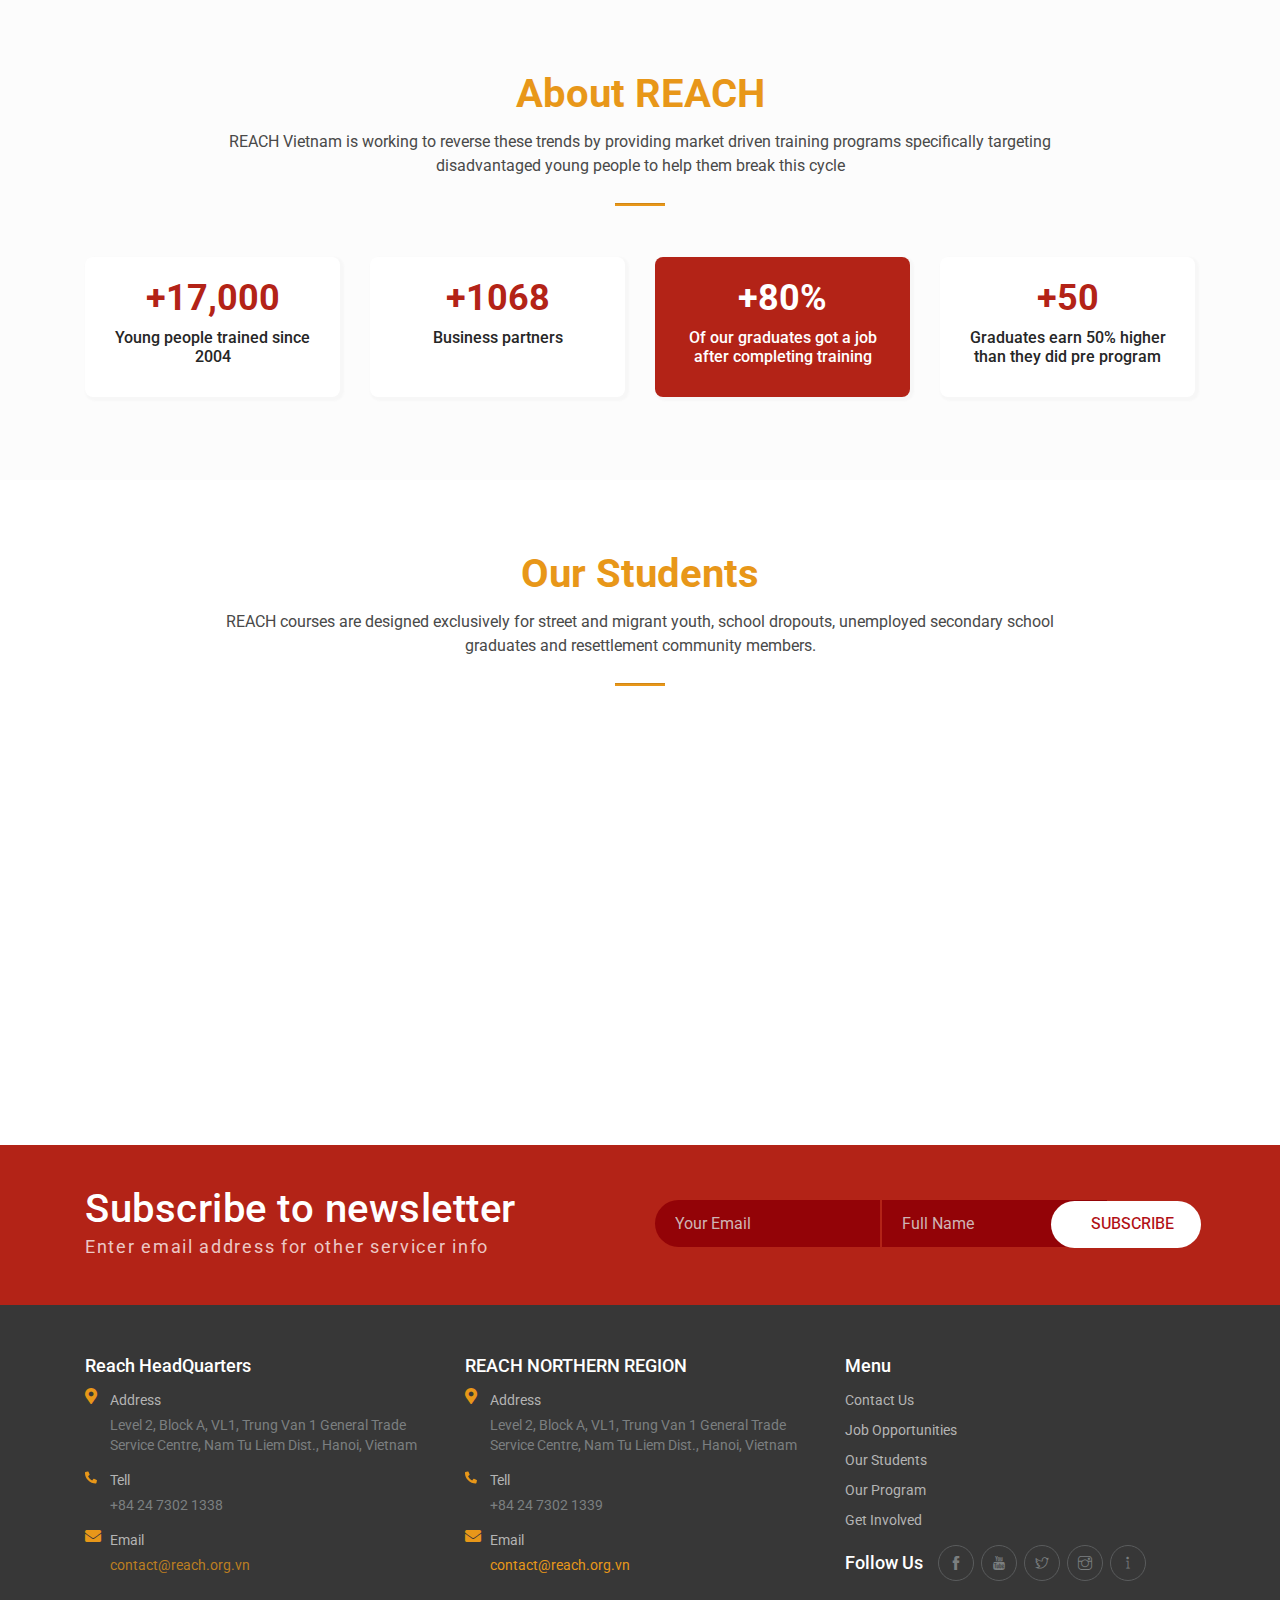
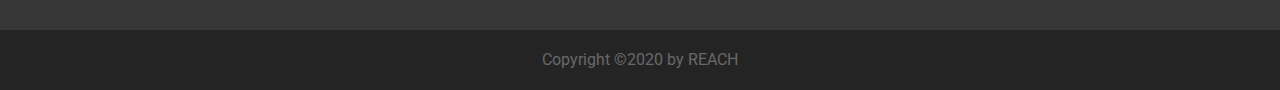
==== index.html @ 95155a03 "m" ====
<!DOCTYPE html>
<html lang="en">
<head>
	<meta charset="UTF-8">
	<link href="themify-icons/themify-icons.css" rel="stylesheet">
	<meta name="viewport" content="width=device-width, initial-scale=1.0">
	<!-- fontawesome icon -->
	<link rel="stylesheet" href="https://cdnjs.cloudflare.com/ajax/libs/font-awesome/5.7.0/css/all.min.css" integrity="" crossorigin="anonymous"/>
	<!-- Latest compiled and minified CSS -->
	<link rel="stylesheet" href="https://maxcdn.bootstrapcdn.com/bootstrap/4.5.2/css/bootstrap.min.css">
	<link rel="stylesheet" type="text/css" href="style.css">
	<title>Document</title>
</head>
<body>


	<!--- Main --->
	<div class="main">
		<div class="main-about">
			<div class="container">
				<div class="about-title">
					<h1>About REACH</h1>
					<div class="row">
						<div class="col-md-1">	</div>
						<div class="col-md-10">
							<p>REACH Vietnam is working to reverse these trends by providing market driven training programs specifically targeting disadvantaged young people to help them break this cycle</p>
						</div>
						<div class="col-md-1">	</div>
					</div>
					<hr>
				</div>
				<div class="row">
					<div class="col-md-3">
						<div class="about-percent">
							<div class="about-number">
								<h2>+17,000</h2>
							</div>
						    <div class="about-text">
						    	<h3>Young people trained 
						    	since 2004</h3>
						    </div>
						</div>
					</div>
					<div class="col-md-3">
						<div class="about-percent">
							<div class="about-number">
								<h2>+1068</h2>
							</div>
						    <div class="about-text">
						    	<h3>Business partners</h3>
						    </div>
						</div>
					</div>
					<div class="col-md-3">
						<div class="about-percent active">
							<div class="about-number">
								<h2>+80%</h2>
							</div>
						    <div class="about-text">
						    	<h3>Of our graduates got a job 
after completing training</h3>
						    </div>
						</div>
					</div>
					<div class="col-md-3">
						<div class="about-percent">
							<div class="about-number">
								<h2>+50</h2>
							</div>
						    <div class="about-text">
						    	<h3>Graduates earn 50% higher 
than they did pre program</h3>
						    </div>
						</div>
					</div>
				</div>
			
		</div>
	</div>
		<div class="main-our">
			<div class="container">	
				<div class="about-title">
					<h1>Our Students</h1>
					<div class="row">
						<div class="col-md-1"></div>
						<div class="col-md-10">
							<p>REACH courses are designed exclusively for street and migrant youth, school dropouts, unemployed secondary school graduates and resettlement community members.</p>
						</div>
						<div class="col-md-1">	</div>
					</div>
					<hr>
				</div>
			</div>
		</div>
		<div class="main-upcoming"></div>
		<div class="main-new"></div>
	</div>
	<!--- footer --->
	<div class="footer">
		<div class="footer-top">
			<div class="container">
				<div class="row">
					<div class="col-md-6">
						<h1>Subscribe to newsletter</h1>
						<p>Enter email address for other servicer info</p>
					</div>
					<div class="col-md-6">
						<form method="post">
						<input type="text" name="" value="Your Email"><input type="text" name="" value="Full Name">

						<input type="submit" value="SUBSCRIBE">
						</form>
					</div>
				</div>
			</div>
		</div>
		<div class="footer-main">
			<div class="container">
				<div class="row">
					<div class="col-md-4">
						<div class="title_footer">
							<h2>Reach HeadQuarters</h2>
						</div>
						<div class="text_footer">
							<div class="left-footer">
								<i class="fas fa-map-marker-alt"></i>	
							</div>
							<div class="right-footer">
								<p class="lable_text_footer">Address</p>
								<p>
									Level 2, Block A, VL1, Trung Van 1 General Trade Service Centre, Nam Tu Liem Dist., Hanoi, Vietnam
								</p>	
							</div>							
						</div>
						<div class="text_footer">
							<div class="left-footer">
								<i class="fas fa-phone"></i>	
							</div>
							<div class="right-footer">
								<p class="lable_text_footer">Tell</p>
								<p>+84 24 7302 1338</p>	
							</div>
						</div>
						<div class="text_footer">
							<div class="left-footer">
							<i class="fas fa-envelope"></i>	
							</div>
							<div class="right-footer">
								<p class="lable_text_footer">Email</p>
								<p style="color: #bc7e21;">contact@reach.org.vn</p>	
							</div>
						</div>
					</div>
					<div class="col-md-4">
						<div class="title_footer">
							<h2>REACH NORTHERN REGION</h2>
						</div>
												<div class="text_footer">
							<div class="left-footer">
								<i class="fas fa-map-marker-alt"></i>	
							</div>
							<div class="right-footer">
								<p class="lable_text_footer">Address</p>
								<p>Level 2, Block A, VL1, Trung Van 1 General Trade Service Centre, Nam Tu Liem Dist., Hanoi, Vietnam
								</p>	
							</div>							
						</div>
						<div class="text_footer">
							<div class="left-footer">
								<i class="fas fa-phone"></i>	
							</div>
							<div class="right-footer">
								<p class="lable_text_footer">Tell</p>
								<p>+84 24 7302 1339</p>	
							</div>
						</div>
						<div class="text_footer">
							<div class="left-footer">
							<i class="fas fa-envelope"></i>	
							</div>
							<div class="right-footer">
								<p class="lable_text_footer">Email</p>
								<p style="color: #e89719;">contact@reach.org.vn</p>	
							</div>
						</div>
					</div>
					<div class="col-md-4">
						<div class="title_footer">
							<h2>Menu</h2>
						</div>
						<div class="text_footer">
							<p class="lable_text_footer">Contact Us</p>
							<p class="lable_text_footer">Job Opportunities</p>
							<p class="lable_text_footer">Our Students</p>
							<p class="lable_text_footer">Our Program</p>
							<p class="lable_text_footer">Get Involved</p> 			
						</div>
						<div class="follow">
							<h2>Follow Us</h2>
							<span class="ti-facebook"></span>
							<span class="ti-youtube"></span>
							<span class="ti-twitter"></span>
							<span class="ti-instagram "></span>
							<span class="ti-info"></span>
						</div>
					</div>
				</div>
			</div>
		</div>
		<div class="footer-down">
			<p>Copyright ©2020 by REACH</p>
		</div>
	</div>
</body>
</html>
---- themify-icons/themify-icons.css ----
@font-face {
	font-family: 'themify';
	src:url('fonts/themify.eot?-fvbane');
	src:url('fonts/themify.eot?#iefix-fvbane') format('embedded-opentype'),
		url('fonts/themify.woff?-fvbane') format('woff'),
		url('fonts/themify.ttf?-fvbane') format('truetype'),
		url('fonts/themify.svg?-fvbane#themify') format('svg');
	font-weight: normal;
	font-style: normal;
}

[class^="ti-"], [class*=" ti-"] {
	font-family: 'themify';
	speak: none;
	font-style: normal;
	font-weight: normal;
	font-variant: normal;
	text-transform: none;
	line-height: 1;

	/* Better Font Rendering =========== */
	-webkit-font-smoothing: antialiased;
	-moz-osx-font-smoothing: grayscale;
}

.ti-wand:before {
	content: "\e600";
}
.ti-volume:before {
	content: "\e601";
}
.ti-user:before {
	content: "\e602";
}
.ti-unlock:before {
	content: "\e603";
}
.ti-unlink:before {
	content: "\e604";
}
.ti-trash:before {
	content: "\e605";
}
.ti-thought:before {
	content: "\e606";
}
.ti-target:before {
	content: "\e607";
}
.ti-tag:before {
	content: "\e608";
}
.ti-tablet:before {
	content: "\e609";
}
.ti-star:before {
	content: "\e60a";
}
.ti-spray:before {
	content: "\e60b";
}
.ti-signal:before {
	content: "\e60c";
}
.ti-shopping-cart:before {
	content: "\e60d";
}
.ti-shopping-cart-full:before {
	content: "\e60e";
}
.ti-settings:before {
	content: "\e60f";
}
.ti-search:before {
	content: "\e610";
}
.ti-zoom-in:before {
	content: "\e611";
}
.ti-zoom-out:before {
	content: "\e612";
}
.ti-cut:before {
	content: "\e613";
}
.ti-ruler:before {
	content: "\e614";
}
.ti-ruler-pencil:before {
	content: "\e615";
}
.ti-ruler-alt:before {
	content: "\e616";
}
.ti-bookmark:before {
	content: "\e617";
}
.ti-bookmark-alt:before {
	content: "\e618";
}
.ti-reload:before {
	content: "\e619";
}
.ti-plus:before {
	content: "\e61a";
}
.ti-pin:before {
	content: "\e61b";
}
.ti-pencil:before {
	content: "\e61c";
}
.ti-pencil-alt:before {
	content: "\e61d";
}
.ti-paint-roller:before {
	content: "\e61e";
}
.ti-paint-bucket:before {
	content: "\e61f";
}
.ti-na:before {
	content: "\e620";
}
.ti-mobile:before {
	content: "\e621";
}
.ti-minus:before {
	content: "\e622";
}
.ti-medall:before {
	content: "\e623";
}
.ti-medall-alt:before {
	content: "\e624";
}
.ti-marker:before {
	content: "\e625";
}
.ti-marker-alt:before {
	content: "\e626";
}
.ti-arrow-up:before {
	content: "\e627";
}
.ti-arrow-right:before {
	content: "\e628";
}
.ti-arrow-left:before {
	content: "\e629";
}
.ti-arrow-down:before {
	content: "\e62a";
}
.ti-lock:before {
	content: "\e62b";
}
.ti-location-arrow:before {
	content: "\e62c";
}
.ti-link:before {
	content: "\e62d";
}
.ti-layout:before {
	content: "\e62e";
}
.ti-layers:before {
	content: "\e62f";
}
.ti-layers-alt:before {
	content: "\e630";
}
.ti-key:before {
	content: "\e631";
}
.ti-import:before {
	content: "\e632";
}
.ti-image:before {
	content: "\e633";
}
.ti-heart:before {
	content: "\e634";
}
.ti-heart-broken:before {
	content: "\e635";
}
.ti-hand-stop:before {
	content: "\e636";
}
.ti-hand-open:before {
	content: "\e637";
}
.ti-hand-drag:before {
	content: "\e638";
}
.ti-folder:before {
	content: "\e639";
}
.ti-flag:before {
	content: "\e63a";
}
.ti-flag-alt:before {
	content: "\e63b";
}
.ti-flag-alt-2:before {
	content: "\e63c";
}
.ti-eye:before {
	content: "\e63d";
}
.ti-export:before {
	content: "\e63e";
}
.ti-exchange-vertical:before {
	content: "\e63f";
}
.ti-desktop:before {
	content: "\e640";
}
.ti-cup:before {
	content: "\e641";
}
.ti-crown:before {
	content: "\e642";
}
.ti-comments:before {
	content: "\e643";
}
.ti-comment:before {
	content: "\e644";
}
.ti-comment-alt:before {
	content: "\e645";
}
.ti-close:before {
	content: "\e646";
}
.ti-clip:before {
	content: "\e647";
}
.ti-angle-up:before {
	content: "\e648";
}
.ti-angle-right:before {
	content: "\e649";
}
.ti-angle-left:before {
	content: "\e64a";
}
.ti-angle-down:before {
	content: "\e64b";
}
.ti-check:before {
	content: "\e64c";
}
.ti-check-box:before {
	content: "\e64d";
}
.ti-camera:before {
	content: "\e64e";
}
.ti-announcement:before {
	content: "\e64f";
}
.ti-brush:before {
	content: "\e650";
}
.ti-briefcase:before {
	content: "\e651";
}
.ti-bolt:before {
	content: "\e652";
}
.ti-bolt-alt:before {
	content: "\e653";
}
.ti-blackboard:before {
	content: "\e654";
}
.ti-bag:before {
	content: "\e655";
}
.ti-move:before {
	content: "\e656";
}
.ti-arrows-vertical:before {
	content: "\e657";
}
.ti-arrows-horizontal:before {
	content: "\e658";
}
.ti-fullscreen:before {
	content: "\e659";
}
.ti-arrow-top-right:before {
	content: "\e65a";
}
.ti-arrow-top-left:before {
	content: "\e65b";
}
.ti-arrow-circle-up:before {
	content: "\e65c";
}
.ti-arrow-circle-right:before {
	content: "\e65d";
}
.ti-arrow-circle-left:before {
	content: "\e65e";
}
.ti-arrow-circle-down:before {
	content: "\e65f";
}
.ti-angle-double-up:before {
	content: "\e660";
}
.ti-angle-double-right:before {
	content: "\e661";
}
.ti-angle-double-left:before {
	content: "\e662";
}
.ti-angle-double-down:before {
	content: "\e663";
}
.ti-zip:before {
	content: "\e664";
}
.ti-world:before {
	content: "\e665";
}
.ti-wheelchair:before {
	content: "\e666";
}
.ti-view-list:before {
	content: "\e667";
}
.ti-view-list-alt:before {
	content: "\e668";
}
.ti-view-grid:before {
	content: "\e669";
}
.ti-uppercase:before {
	content: "\e66a";
}
.ti-upload:before {
	content: "\e66b";
}
.ti-underline:before {
	content: "\e66c";
}
.ti-truck:before {
	content: "\e66d";
}
.ti-timer:before {
	content: "\e66e";
}
.ti-ticket:before {
	content: "\e66f";
}
.ti-thumb-up:before {
	content: "\e670";
}
.ti-thumb-down:before {
	content: "\e671";
}
.ti-text:before {
	content: "\e672";
}
.ti-stats-up:before {
	content: "\e673";
}
.ti-stats-down:before {
	content: "\e674";
}
.ti-split-v:before {
	content: "\e675";
}
.ti-split-h:before {
	content: "\e676";
}
.ti-smallcap:before {
	content: "\e677";
}
.ti-shine:before {
	content: "\e678";
}
.ti-shift-right:before {
	content: "\e679";
}
.ti-shift-left:before {
	content: "\e67a";
}
.ti-shield:before {
	content: "\e67b";
}
.ti-notepad:before {
	content: "\e67c";
}
.ti-server:before {
	content: "\e67d";
}
.ti-quote-right:before {
	content: "\e67e";
}
.ti-quote-left:before {
	content: "\e67f";
}
.ti-pulse:before {
	content: "\e680";
}
.ti-printer:before {
	content: "\e681";
}
.ti-power-off:before {
	content: "\e682";
}
.ti-plug:before {
	content: "\e683";
}
.ti-pie-chart:before {
	content: "\e684";
}
.ti-paragraph:before {
	content: "\e685";
}
.ti-panel:before {
	content: "\e686";
}
.ti-package:before {
	content: "\e687";
}
.ti-music:before {
	content: "\e688";
}
.ti-music-alt:before {
	content: "\e689";
}
.ti-mouse:before {
	content: "\e68a";
}
.ti-mouse-alt:before {
	content: "\e68b";
}
.ti-money:before {
	content: "\e68c";
}
.ti-microphone:before {
	content: "\e68d";
}
.ti-menu:before {
	content: "\e68e";
}
.ti-menu-alt:before {
	content: "\e68f";
}
.ti-map:before {
	content: "\e690";
}
.ti-map-alt:before {
	content: "\e691";
}
.ti-loop:before {
	content: "\e692";
}
.ti-location-pin:before {
	content: "\e693";
}
.ti-list:before {
	content: "\e694";
}
.ti-light-bulb:before {
	content: "\e695";
}
.ti-Italic:before {
	content: "\e696";
}
.ti-info:before {
	content: "\e697";
}
.ti-infinite:before {
	content: "\e698";
}
.ti-id-badge:before {
	content: "\e699";
}
.ti-hummer:before {
	content: "\e69a";
}
.ti-home:before {
	content: "\e69b";
}
.ti-help:before {
	content: "\e69c";
}
.ti-headphone:before {
	content: "\e69d";
}
.ti-harddrives:before {
	content: "\e69e";
}
.ti-harddrive:before {
	content: "\e69f";
}
.ti-gift:before {
	content: "\e6a0";
}
.ti-game:before {
	content: "\e6a1";
}
.ti-filter:before {
	content: "\e6a2";
}
.ti-files:before {
	content: "\e6a3";
}
.ti-file:before {
	content: "\e6a4";
}
.ti-eraser:before {
	content: "\e6a5";
}
.ti-envelope:before {
	content: "\e6a6";
}
.ti-download:before {
	content: "\e6a7";
}
.ti-direction:before {
	content: "\e6a8";
}
.ti-direction-alt:before {
	content: "\e6a9";
}
.ti-dashboard:before {
	content: "\e6aa";
}
.ti-control-stop:before {
	content: "\e6ab";
}
.ti-control-shuffle:before {
	content: "\e6ac";
}
.ti-control-play:before {
	content: "\e6ad";
}
.ti-control-pause:before {
	content: "\e6ae";
}
.ti-control-forward:before {
	content: "\e6af";
}
.ti-control-backward:before {
	content: "\e6b0";
}
.ti-cloud:before {
	content: "\e6b1";
}
.ti-cloud-up:before {
	content: "\e6b2";
}
.ti-cloud-down:before {
	content: "\e6b3";
}
.ti-clipboard:before {
	content: "\e6b4";
}
.ti-car:before {
	content: "\e6b5";
}
.ti-calendar:before {
	content: "\e6b6";
}
.ti-book:before {
	content: "\e6b7";
}
.ti-bell:before {
	content: "\e6b8";
}
.ti-basketball:before {
	content: "\e6b9";
}
.ti-bar-chart:before {
	content: "\e6ba";
}
.ti-bar-chart-alt:before {
	content: "\e6bb";
}
.ti-back-right:before {
	content: "\e6bc";
}
.ti-back-left:before {
	content: "\e6bd";
}
.ti-arrows-corner:before {
	content: "\e6be";
}
.ti-archive:before {
	content: "\e6bf";
}
.ti-anchor:before {
	content: "\e6c0";
}
.ti-align-right:before {
	content: "\e6c1";
}
.ti-align-left:before {
	content: "\e6c2";
}
.ti-align-justify:before {
	content: "\e6c3";
}
.ti-align-center:before {
	content: "\e6c4";
}
.ti-alert:before {
	content: "\e6c5";
}
.ti-alarm-clock:before {
	content: "\e6c6";
}
.ti-agenda:before {
	content: "\e6c7";
}
.ti-write:before {
	content: "\e6c8";
}
.ti-window:before {
	content: "\e6c9";
}
.ti-widgetized:before {
	content: "\e6ca";
}
.ti-widget:before {
	content: "\e6cb";
}
.ti-widget-alt:before {
	content: "\e6cc";
}
.ti-wallet:before {
	content: "\e6cd";
}
.ti-video-clapper:before {
	content: "\e6ce";
}
.ti-video-camera:before {
	content: "\e6cf";
}
.ti-vector:before {
	content: "\e6d0";
}
.ti-themify-logo:before {
	content: "\e6d1";
}
.ti-themify-favicon:before {
	content: "\e6d2";
}
.ti-themify-favicon-alt:before {
	content: "\e6d3";
}
.ti-support:before {
	content: "\e6d4";
}
.ti-stamp:before {
	content: "\e6d5";
}
.ti-split-v-alt:before {
	content: "\e6d6";
}
.ti-slice:before {
	content: "\e6d7";
}
.ti-shortcode:before {
	content: "\e6d8";
}
.ti-shift-right-alt:before {
	content: "\e6d9";
}
.ti-shift-left-alt:before {
	content: "\e6da";
}
.ti-ruler-alt-2:before {
	content: "\e6db";
}
.ti-receipt:before {
	content: "\e6dc";
}
.ti-pin2:before {
	content: "\e6dd";
}
.ti-pin-alt:before {
	content: "\e6de";
}
.ti-pencil-alt2:before {
	content: "\e6df";
}
.ti-palette:before {
	content: "\e6e0";
}
.ti-more:before {
	content: "\e6e1";
}
.ti-more-alt:before {
	content: "\e6e2";
}
.ti-microphone-alt:before {
	content: "\e6e3";
}
.ti-magnet:before {
	content: "\e6e4";
}
.ti-line-double:before {
	content: "\e6e5";
}
.ti-line-dotted:before {
	content: "\e6e6";
}
.ti-line-dashed:before {
	content: "\e6e7";
}
.ti-layout-width-full:before {
	content: "\e6e8";
}
.ti-layout-width-default:before {
	content: "\e6e9";
}
.ti-layout-width-default-alt:before {
	content: "\e6ea";
}
.ti-layout-tab:before {
	content: "\e6eb";
}
.ti-layout-tab-window:before {
	content: "\e6ec";
}
.ti-layout-tab-v:before {
	content: "\e6ed";
}
.ti-layout-tab-min:before {
	content: "\e6ee";
}
.ti-layout-slider:before {
	content: "\e6ef";
}
.ti-layout-slider-alt:before {
	content: "\e6f0";
}
.ti-layout-sidebar-right:before {
	content: "\e6f1";
}
.ti-layout-sidebar-none:before {
	content: "\e6f2";
}
.ti-layout-sidebar-left:before {
	content: "\e6f3";
}
.ti-layout-placeholder:before {
	content: "\e6f4";
}
.ti-layout-menu:before {
	content: "\e6f5";
}
.ti-layout-menu-v:before {
	content: "\e6f6";
}
.ti-layout-menu-separated:before {
	content: "\e6f7";
}
.ti-layout-menu-full:before {
	content: "\e6f8";
}
.ti-layout-media-right-alt:before {
	content: "\e6f9";
}
.ti-layout-media-right:before {
	content: "\e6fa";
}
.ti-layout-media-overlay:before {
	content: "\e6fb";
}
.ti-layout-media-overlay-alt:before {
	content: "\e6fc";
}
.ti-layout-media-overlay-alt-2:before {
	content: "\e6fd";
}
.ti-layout-media-left-alt:before {
	content: "\e6fe";
}
.ti-layout-media-left:before {
	content: "\e6ff";
}
.ti-layout-media-center-alt:before {
	content: "\e700";
}
.ti-layout-media-center:before {
	content: "\e701";
}
.ti-layout-list-thumb:before {
	content: "\e702";
}
.ti-layout-list-thumb-alt:before {
	content: "\e703";
}
.ti-layout-list-post:before {
	content: "\e704";
}
.ti-layout-list-large-image:before {
	content: "\e705";
}
.ti-layout-line-solid:before {
	content: "\e706";
}
.ti-layout-grid4:before {
	content: "\e707";
}
.ti-layout-grid3:before {
	content: "\e708";
}
.ti-layout-grid2:before {
	content: "\e709";
}
.ti-layout-grid2-thumb:before {
	content: "\e70a";
}
.ti-layout-cta-right:before {
	content: "\e70b";
}
.ti-layout-cta-left:before {
	content: "\e70c";
}
.ti-layout-cta-center:before {
	content: "\e70d";
}
.ti-layout-cta-btn-right:before {
	content: "\e70e";
}
.ti-layout-cta-btn-left:before {
	content: "\e70f";
}
.ti-layout-column4:before {
	content: "\e710";
}
.ti-layout-column3:before {
	content: "\e711";
}
.ti-layout-column2:before {
	content: "\e712";
}
.ti-layout-accordion-separated:before {
	content: "\e713";
}
.ti-layout-accordion-merged:before {
	content: "\e714";
}
.ti-layout-accordion-list:before {
	content: "\e715";
}
.ti-ink-pen:before {
	content: "\e716";
}
.ti-info-alt:before {
	content: "\e717";
}
.ti-help-alt:before {
	content: "\e718";
}
.ti-headphone-alt:before {
	content: "\e719";
}
.ti-hand-point-up:before {
	content: "\e71a";
}
.ti-hand-point-right:before {
	content: "\e71b";
}
.ti-hand-point-left:before {
	content: "\e71c";
}
.ti-hand-point-down:before {
	content: "\e71d";
}
.ti-gallery:before {
	content: "\e71e";
}
.ti-face-smile:before {
	content: "\e71f";
}
.ti-face-sad:before {
	content: "\e720";
}
.ti-credit-card:before {
	content: "\e721";
}
.ti-control-skip-forward:before {
	content: "\e722";
}
.ti-control-skip-backward:before {
	content: "\e723";
}
.ti-control-record:before {
	content: "\e724";
}
.ti-control-eject:before {
	content: "\e725";
}
.ti-comments-smiley:before {
	content: "\e726";
}
.ti-brush-alt:before {
	content: "\e727";
}
.ti-youtube:before {
	content: "\e728";
}
.ti-vimeo:before {
	content: "\e729";
}
.ti-twitter:before {
	content: "\e72a";
}
.ti-time:before {
	content: "\e72b";
}
.ti-tumblr:before {
	content: "\e72c";
}
.ti-skype:before {
	content: "\e72d";
}
.ti-share:before {
	content: "\e72e";
}
.ti-share-alt:before {
	content: "\e72f";
}
.ti-rocket:before {
	content: "\e730";
}
.ti-pinterest:before {
	content: "\e731";
}
.ti-new-window:before {
	content: "\e732";
}
.ti-microsoft:before {
	content: "\e733";
}
.ti-list-ol:before {
	content: "\e734";
}
.ti-linkedin:before {
	content: "\e735";
}
.ti-layout-sidebar-2:before {
	content: "\e736";
}
.ti-layout-grid4-alt:before {
	content: "\e737";
}
.ti-layout-grid3-alt:before {
	content: "\e738";
}
.ti-layout-grid2-alt:before {
	content: "\e739";
}
.ti-layout-column4-alt:before {
	content: "\e73a";
}
.ti-layout-column3-alt:before {
	content: "\e73b";
}
.ti-layout-column2-alt:before {
	content: "\e73c";
}
.ti-instagram:before {
	content: "\e73d";
}
.ti-google:before {
	content: "\e73e";
}
.ti-github:before {
	content: "\e73f";
}
.ti-flickr:before {
	content: "\e740";
}
.ti-facebook:before {
	content: "\e741";
}
.ti-dropbox:before {
	content: "\e742";
}
.ti-dribbble:before {
	content: "\e743";
}
.ti-apple:before {
	content: "\e744";
}
.ti-android:before {
	content: "\e745";
}
.ti-save:before {
	content: "\e746";
}
.ti-save-alt:before {
	content: "\e747";
}
.ti-yahoo:before {
	content: "\e748";
}
.ti-wordpress:before {
	content: "\e749";
}
.ti-vimeo-alt:before {
	content: "\e74a";
}
.ti-twitter-alt:before {
	content: "\e74b";
}
.ti-tumblr-alt:before {
	content: "\e74c";
}
.ti-trello:before {
	content: "\e74d";
}
.ti-stack-overflow:before {
	content: "\e74e";
}
.ti-soundcloud:before {
	content: "\e74f";
}
.ti-sharethis:before {
	content: "\e750";
}
.ti-sharethis-alt:before {
	content: "\e751";
}
.ti-reddit:before {
	content: "\e752";
}
.ti-pinterest-alt:before {
	content: "\e753";
}
.ti-microsoft-alt:before {
	content: "\e754";
}
.ti-linux:before {
	content: "\e755";
}
.ti-jsfiddle:before {
	content: "\e756";
}
.ti-joomla:before {
	content: "\e757";
}
.ti-html5:before {
	content: "\e758";
}
.ti-flickr-alt:before {
	content: "\e759";
}
.ti-email:before {
	content: "\e75a";
}
.ti-drupal:before {
	content: "\e75b";
}
.ti-dropbox-alt:before {
	content: "\e75c";
}
.ti-css3:before {
	content: "\e75d";
}
.ti-rss:before {
	content: "\e75e";
}
.ti-rss-alt:before {
	content: "\e75f";
}
---- style.css ----
@import url('https://fonts.googleapis.com/css2?family=Roboto:ital,wght@0,300;0,400;0,500;0,900;1,300;1,400;1,500;1,700;1,900&display=swap');
*{
  
  outline: 0 !important;
}
p,h1{
  margin: 0;
  padding: 0;
}
p{
  font-size: 16px;
}
body{
      font-family: 'Roboto', sans-serif;
}
/* Main */
.main-about{
  background: #fcfcfc;
  padding-top: 70px;
  height: 480px;
}
.about-title{
  text-align: center;
}
.about-title hr{
  width: 50px;
  margin-top: 25px;
  height: 2px;
  background: #e89719; 
}
.main-our h1,.main-about h1{
  font-size: 40px;
  font-weight: bold;
  color: #e89719;
  padding-bottom: 12px;
}
.about-title p{
  color: #494949;
}
.about-percent{
  box-shadow: 2px 2px 2px 2px #f7f7f7;
  margin-top: 35px;
  text-align: center;
  padding: 20px 20px;
  border-radius: 0.5rem;
  height: 140px;
  background: #ffffff;
}
.about-percent h2{
  text-align: center;
  font-size: 36px;
  font-weight: bold;
  color: #b32317;
}
.about-percent h3{
  font-size: 16px;
  color: #262626;
}
.active{
  background: #b32317;
}
.active h2,.active h3{
  color: #ffffff;
}

.main-our {
  height: 665px;
  background: #ffffff;
  padding-top: 70px;
}
.main-our .col-md-10{
  padding: 0 60px;
}
/* footer */

.footer-top{
  padding-top: 40px;
  height: 160px;
  background: #b32317;
}
.footer-top h1{
  color: #ffffff;
  font-size: 40px;
  letter-spacing: 0.5px;
}
.footer-top p{
  color: #ecc8c5;
 font-size: 18px;
  letter-spacing: 1.7px;
}
.footer-top input
{
  padding-left: 20px;
  width: 225px;
  border: #930307;
  background: #930307;
  height: 47px;
  color: #cfb4b5;
  font-size: 16px;
}
.footer-top form{
  margin-top: 15px;
}
.footer-top input:first-child{
  border-radius: 47px  0 0 47px;
  margin-right: 1.5px;
}
.footer-top .col-md-6:last-child{
  padding-right: 0;
}
.footer-top form input[type="submit"]
{
  font-weight: 450;
  font-size: 16px;
  margin-left: -60px;
  background: #ffffff;
  width: 150px;
  color: #b11015;
  border-radius: 47px;
}
.footer-main{
  height: 325px;
  padding-top: 50px;
  background: #373737;
}
.footer-main .title_footer h2,.follow h2{
    color: #ffffff;
    font-size: 18px;
}
.text_footer{
  padding-bottom: 10px;
  width: 100%;
  float: left;
}
.left-footer{
  width: 7%;
  display: block;
  float: left;
}
.right-footer{
  float: right;
  width: 93%;
}
.text_footer i{
  color: #e89719;
}
.right-footer p{
  font-size: 14px;
  color: #7b7f80;
  line-height: 20px;
}
.right-footer .lable_text_footer,.lable_text_footer{
  color: #b4b4b4;
  font-size: 14px;
  line-height: 30px;
   
}
.follow{
  clear: both;
}
.follow h2{
  margin-right: 15px;
}
.follow h2,.follow span{
  float: left;
  padding-top: 7px;
}
.follow span{
  color: #7b7f80;
  padding: 10px;
  border: 1px solid #5a5c5d;
  border-radius: 50%;
  text-align: center;
  font-size: 14px;
  margin-right: 7px;
}

.footer-down{
  line-height: 60px;
  background: #242424;
  color : #696969;
  text-align: center;
  font-size: 14px;
}
.fa-phone {
  font-size: 12px;  
  -webkit-transform: rotateY(180deg);
    -moz-transform: rotateY(180deg);
    -o-transform: rotateY(180deg);
    -ms-transform: rotateY(180deg);
    transform: rotateY(180deg);
}
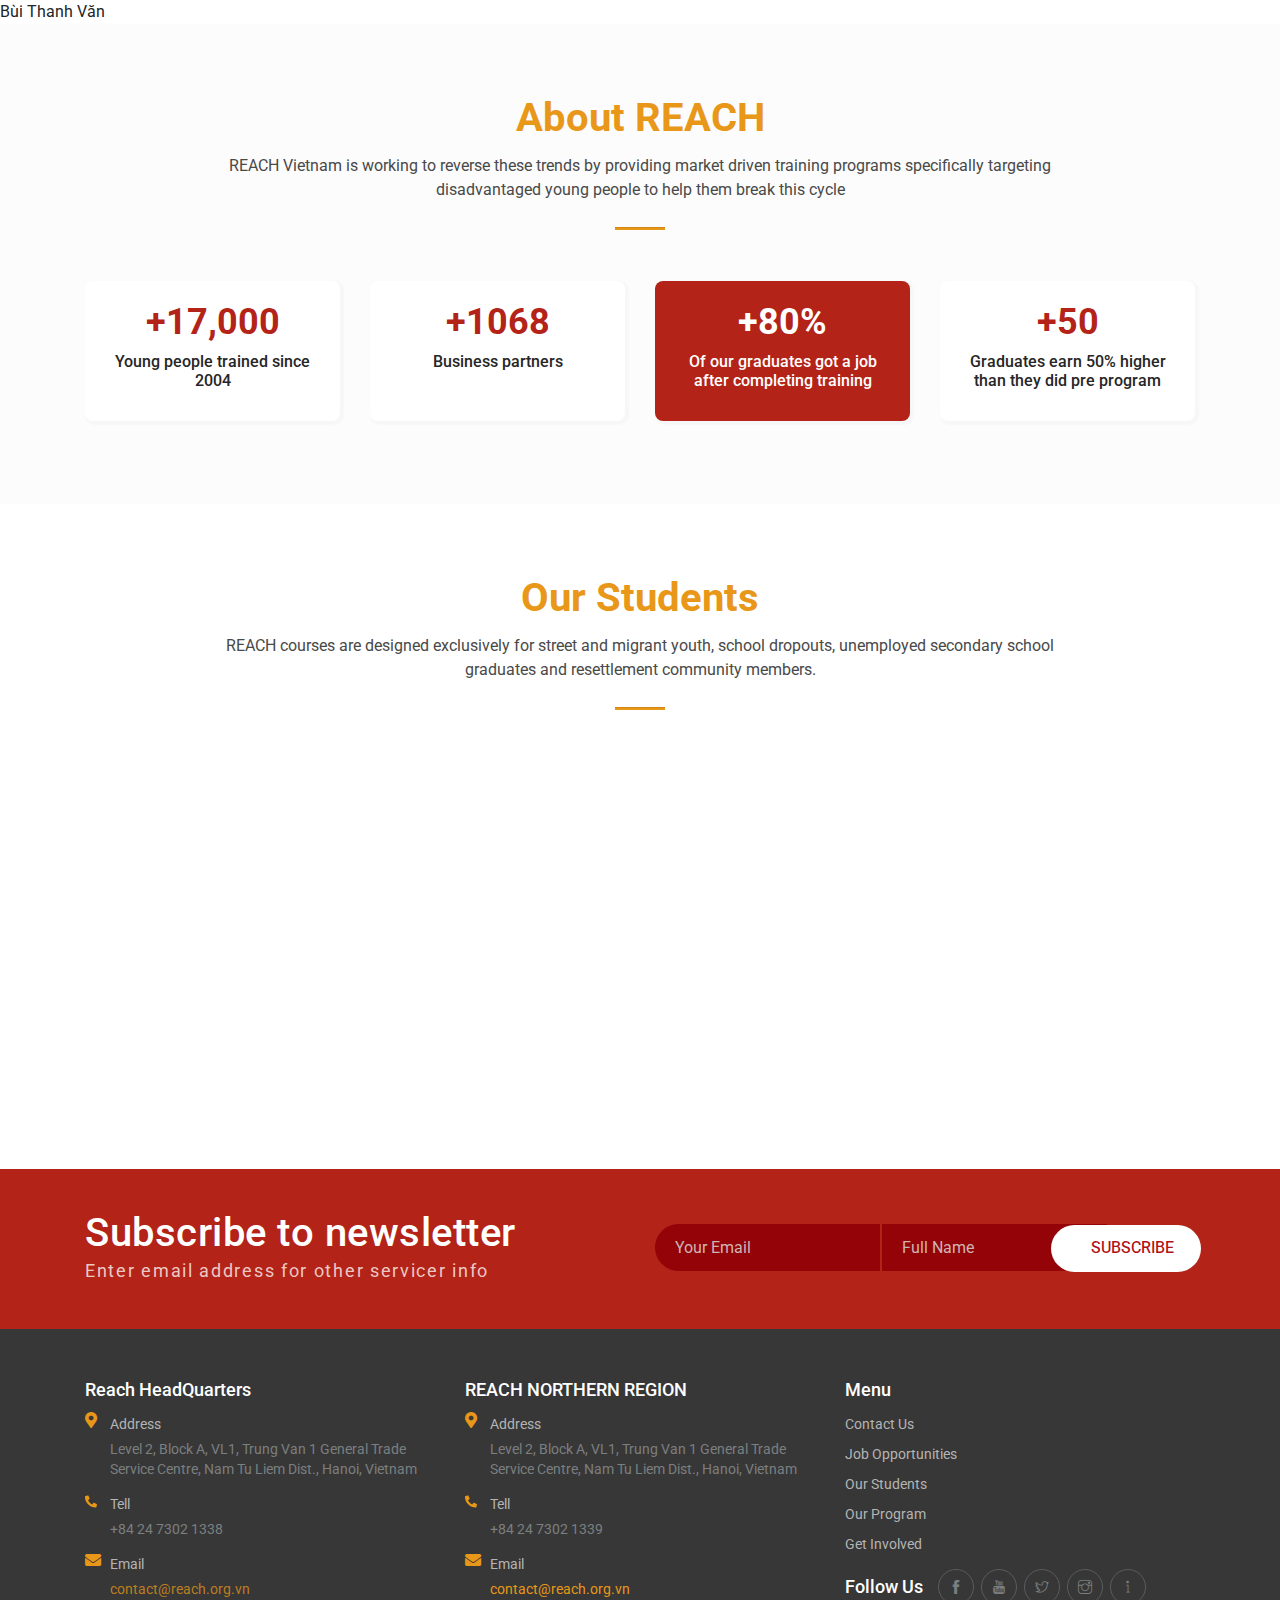
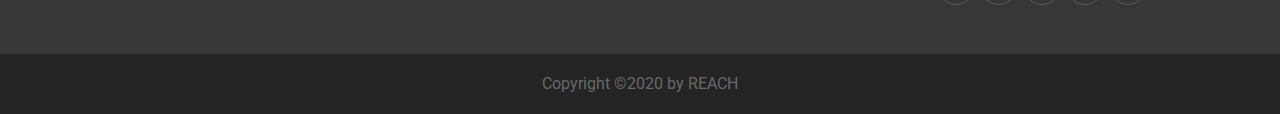
==== commit a69e7241: "Update index.html" ====
--- a/index.html
+++ b/index.html
@@ -13,7 +13,7 @@
 </head>
 <body>
 
-
+	<p>Bùi Thanh Văn</p>
 	<!--- Main --->
 	<div class="main">
 		<div class="main-about">
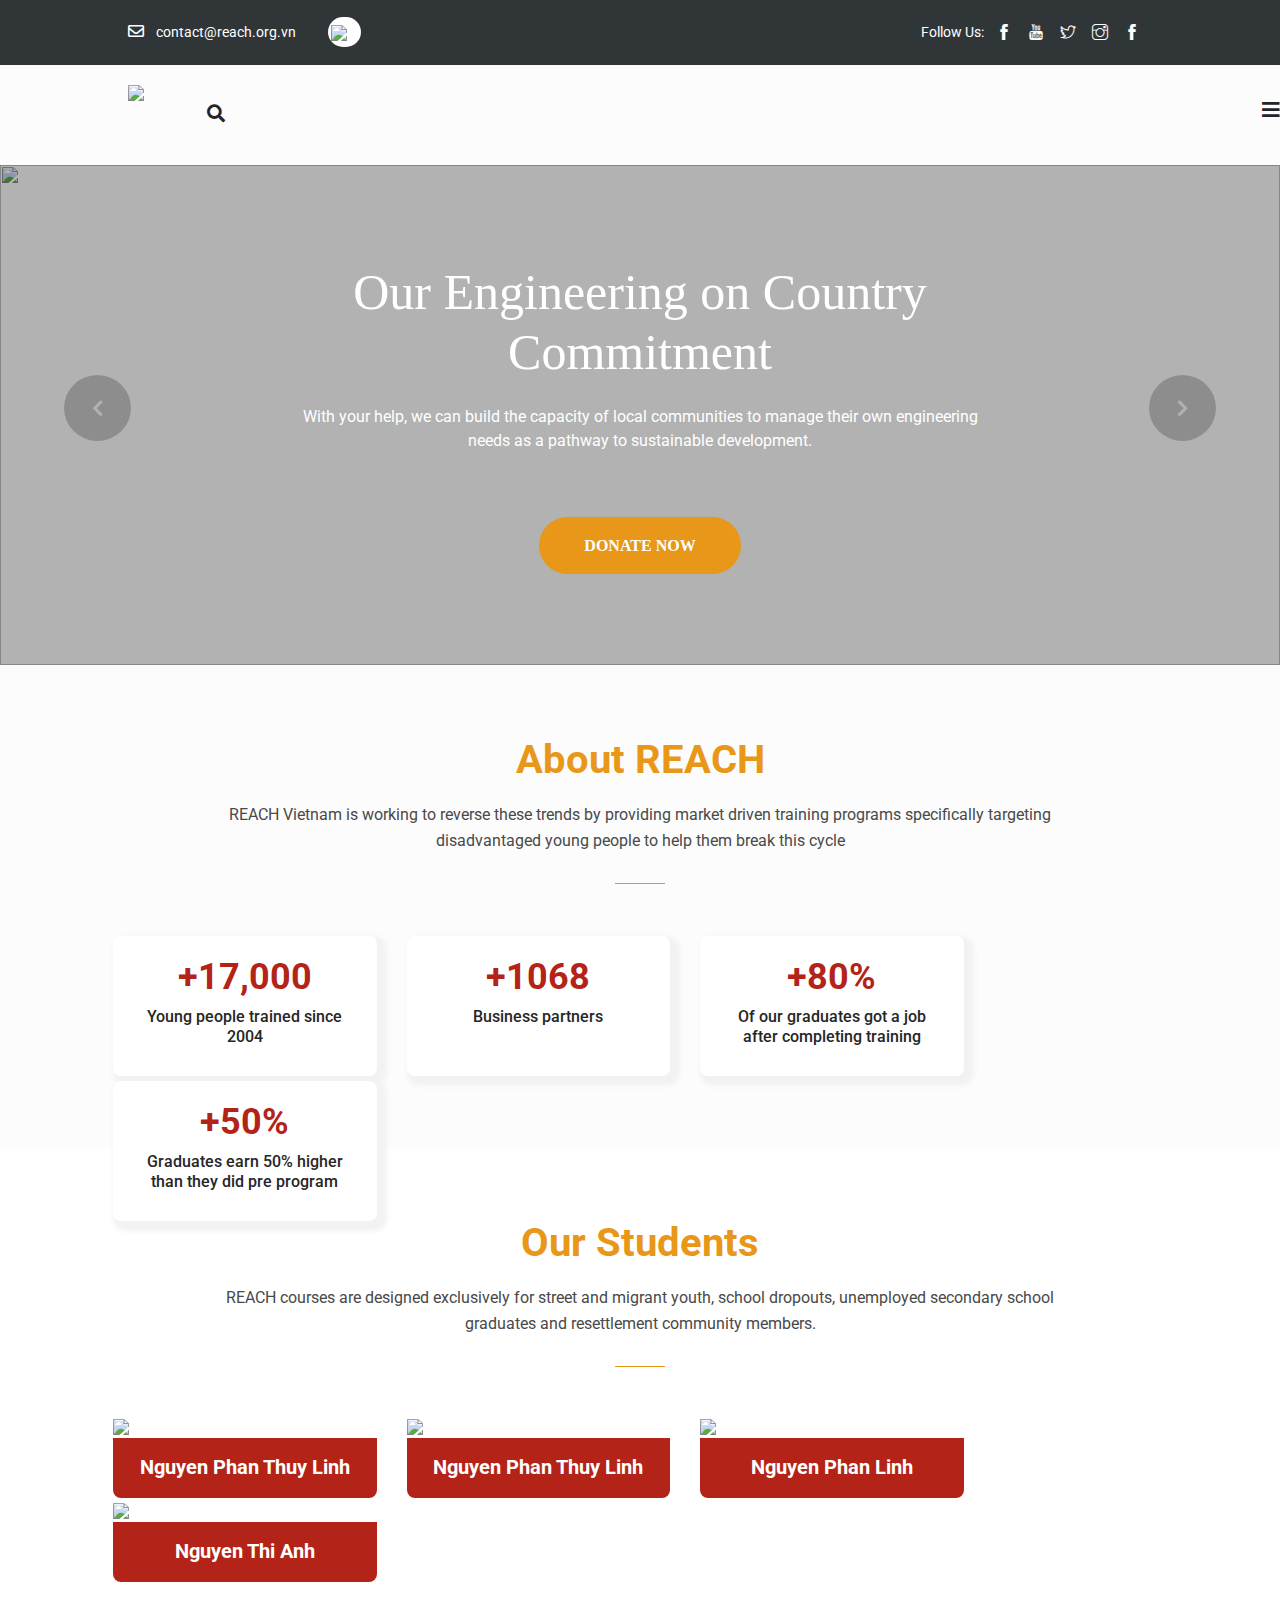
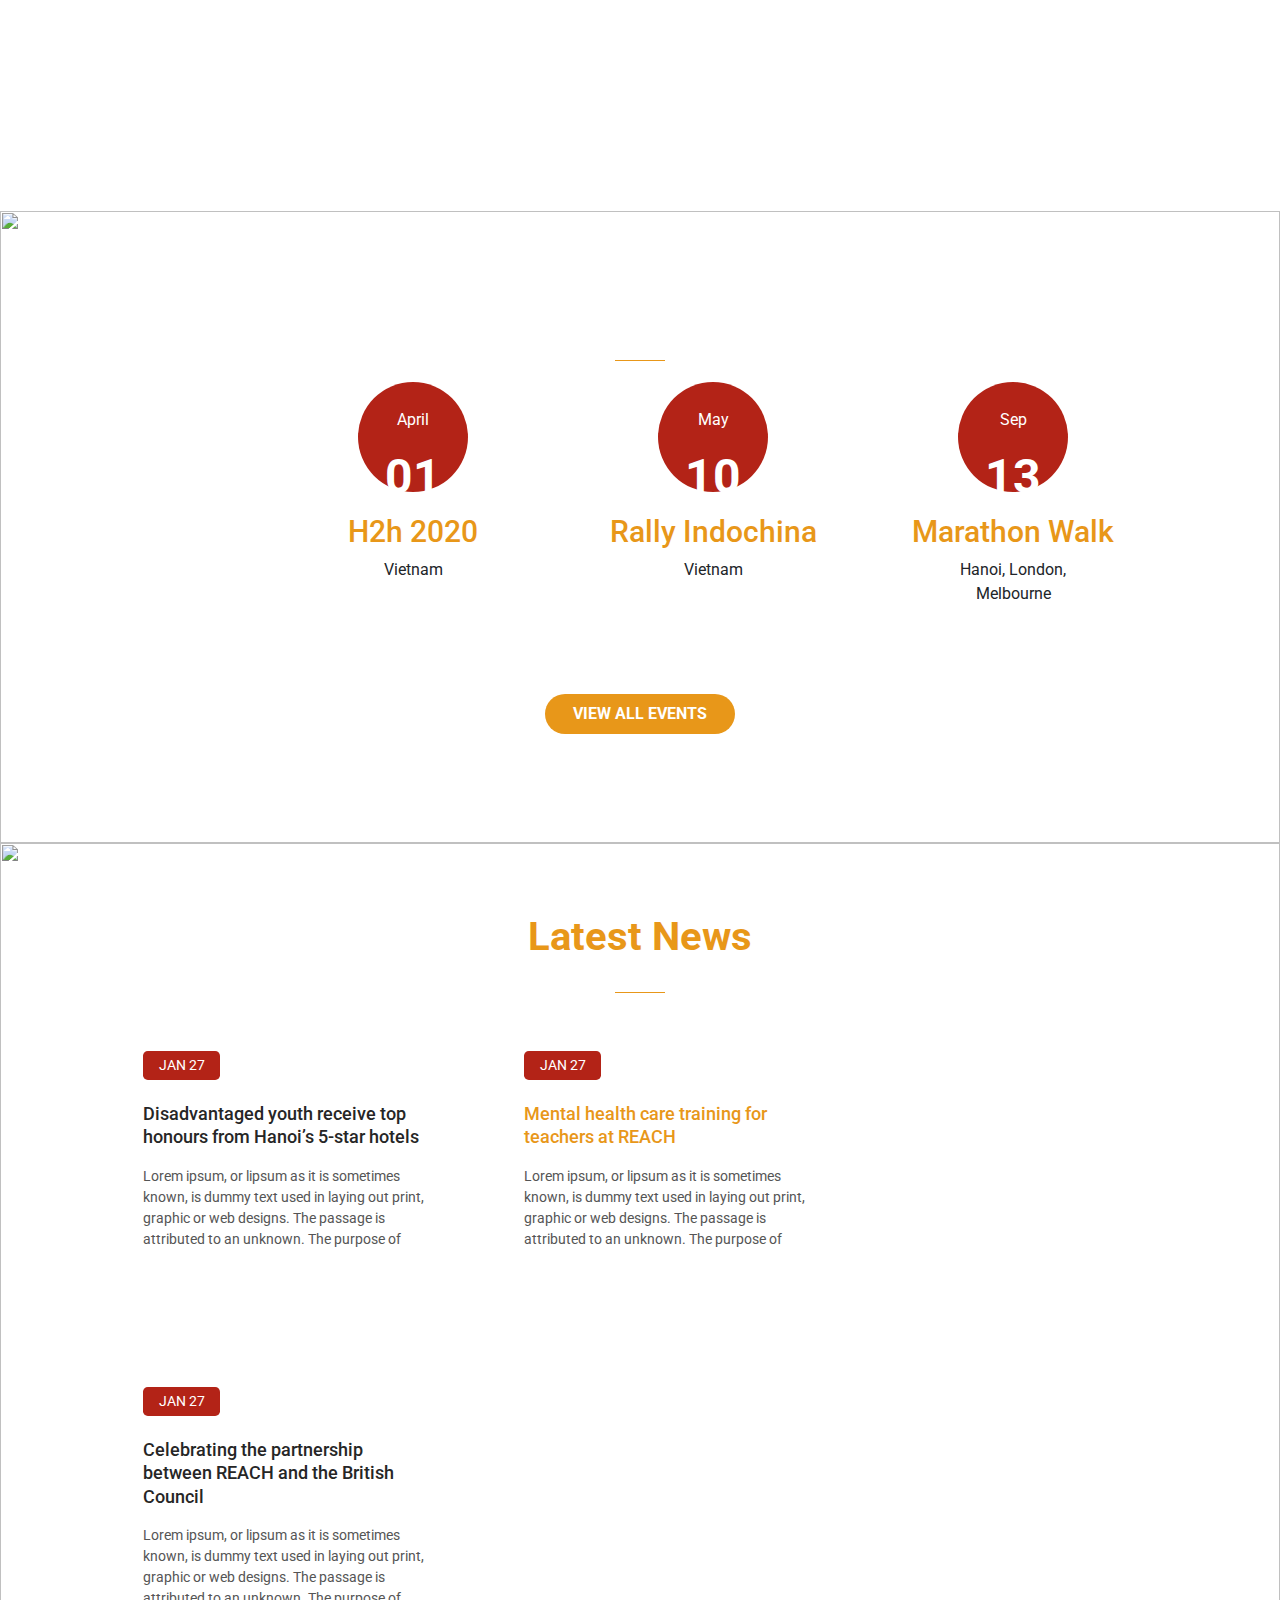
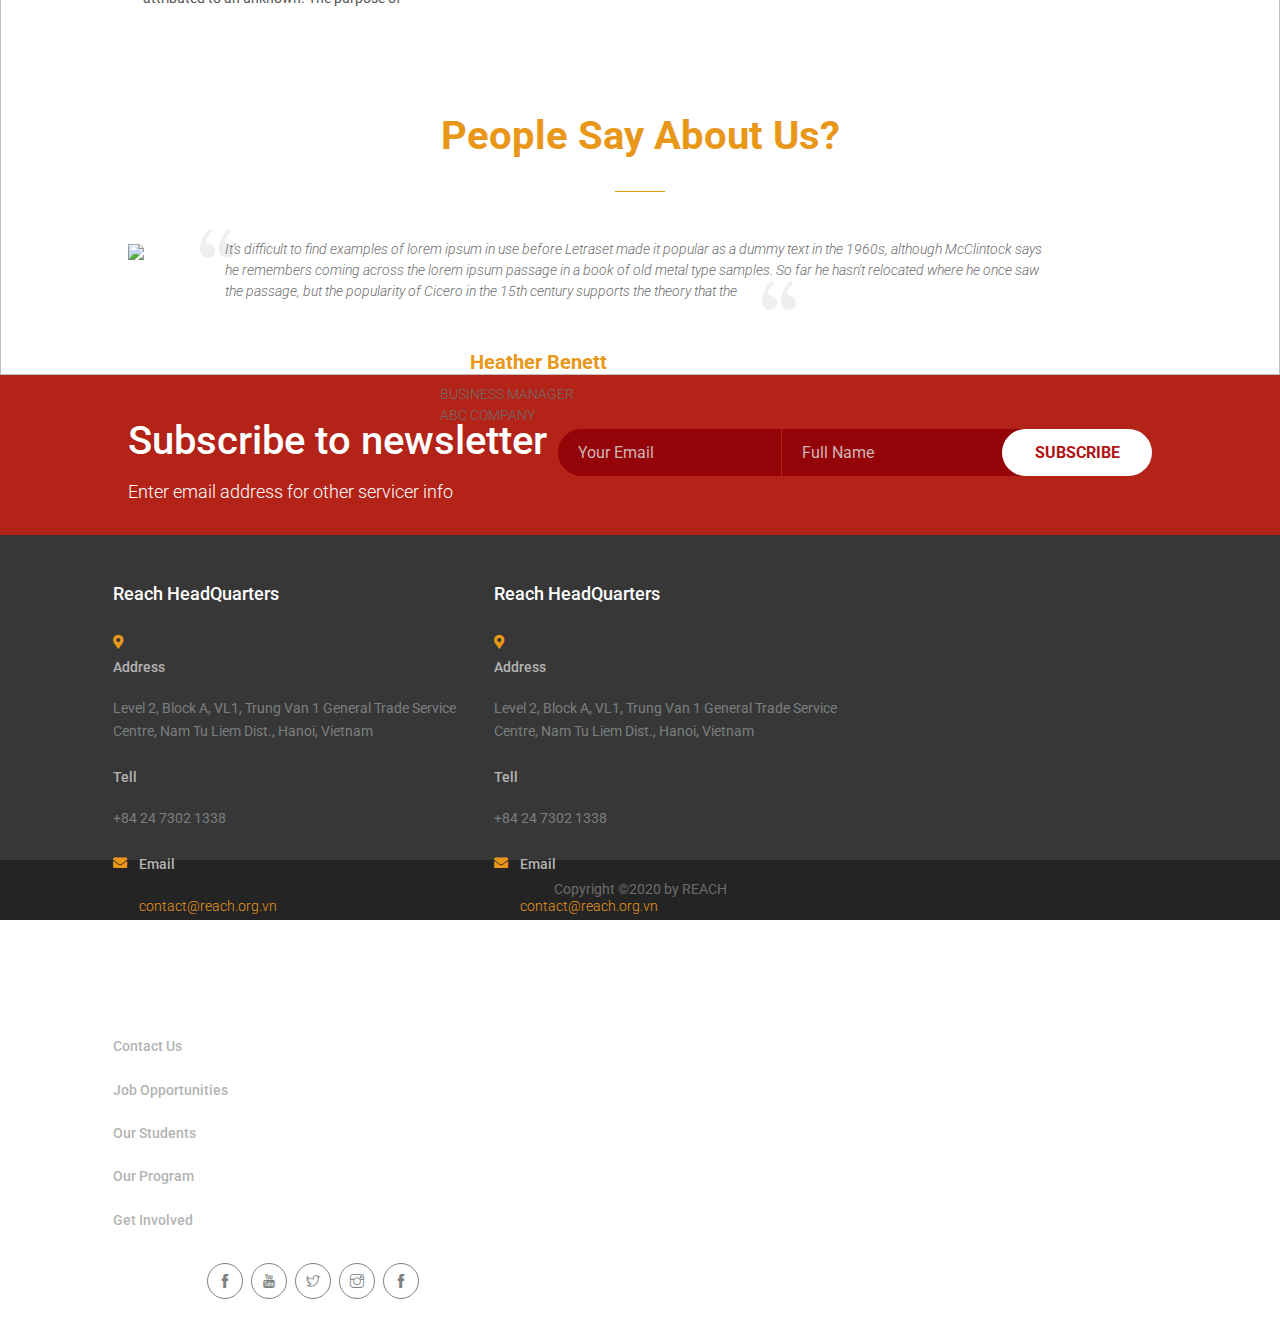
==== commit 36fac05c: "reponse" ====
--- a/index.html
+++ b/index.html
@@ -6,210 +6,458 @@
 	<meta name="viewport" content="width=device-width, initial-scale=1.0">
 	<!-- fontawesome icon -->
 	<link rel="stylesheet" href="https://cdnjs.cloudflare.com/ajax/libs/font-awesome/5.7.0/css/all.min.css" integrity="" crossorigin="anonymous"/>
+	<!-- Link font-style -->
+	<link rel="preconnect" href="https://fonts.gstatic.com">
+	<link href="https://fonts.googleapis.com/css2?family=Roboto:ital,wght@0,100;0,400;0,500;0,700;1,300;1,500&display=swap" rel="stylesheet"> 
 	<!-- Latest compiled and minified CSS -->
 	<link rel="stylesheet" href="https://maxcdn.bootstrapcdn.com/bootstrap/4.5.2/css/bootstrap.min.css">
+
+	<link rel="stylesheet" type="text/css" href="ionicons-2.0.1/css/ionicons.css">
+	<link rel="stylesheet" type="text/css" href="ionicons-2.0.1/css/ionicons.min.css">
 	<link rel="stylesheet" type="text/css" href="style.css">
 	<title>Document</title>
 </head>
 <body>
+	<div class="header">
+		<div class="top">
+			<div class="with-content">
+				<div class="t-left">
+					<div class="t-email">
+						<p> <i class="fas fa-envelope"></i>contact@reach.org.vn</p>
+					</div>
+					<div class="vietnam">
+						<img src="image/vietnam.png">
+					</div>
+				</div>
+				<div class="t-right">
+					<div class="f-follow">
+						<p>Follow Us:</p>
+						<i class="ti-facebook"></i>
+						<i class="ti-youtube"></i>
+						<i class="ti-twitter"></i>
+						<i class="ti-instagram"></i>
+						<i class="ti-facebook"></i>
+					</div>
+				</div>
+			</div>
+		</div>
+		<div class="menu">
+			<div class="with-content  ">
+				<div class="logo">
+					<img src="image/logo.png">
+				</div>	
+				<div class="nav-link">
+					<ul class="main-menu">
+						<li><a href="#">Who we are</a>
+							<ul class="sub-menu">
+								<li><a href="#">What we do</a></li>
+								<li><a href="#">Get involved</a></li>
+								<li><a href="#">News</a></li>
+								<li><a href="#">Admission</a></li>
+								<li><a href="#">Contact Us</a></li>
+							</ul>
+						</li>
+						<li><a href="#">What we do</a></li>
+						<li><a href="#">Get involved</a></li>
+						<li><a href="#">News</a></li>
+						<li><a href="#">Admission</a></li>
+						<li><a href="#">Contact Us</a></li>
+						<li class="donate"><a class="" href="" style="text-transform: uppercase;"><i class="fas fa-heart"></i>Donate</a></li>
+					
+					</ul>
+				</div>
+				
+				<div class="seach">
+					<i class="fas fa-search"></i>
+				</div>
+			</div>
+			<div class="div-bar">
+				<i class="fas fa-bars"></i>
+			</div>
+		</div>
+	</div>
+	<div class="Main">
+		<div class="banner">
+			
+			<div class="next-pev">
+				<div class="next"><a href=""><i class="fas fa-chevron-left"></i></a></div>
+				<div class="pev"><a href=""><i class="fas fa-chevron-right"></i></a></div>
+			</div>
+			<div class="b-text">
+			<h1>
+				Our Engineering on Country<br>Commitment </h1>	
+				<p>With your help, we can build the capacity of local communities to manage their own engineering<br> needs as a pathway to sustainable development.
+				</p>
+				<div class="now">
+				<a href="">DONATE NOW</a>	
+				</div>
+				
+			</div>			
+			<div class="slider">
+				<div class="che"></div>
+				<img src="image/banner.jpg">
+			</div>
+		</div>
+		<div class="about">
 
-	<p>Bùi Thanh Văn</p>
-	<!--- Main --->
-	<div class="main">
-		<div class="main-about">
-			<div class="container">
-				<div class="about-title">
-					<h1>About REACH</h1>
+			<div class="with-content">
+				<h1>About REACH</h1>
+				<div class="a-text">
+					<p>REACH Vietnam is working to reverse these trends by providing market driven training programs specifically targeting disadvantaged young people to help them break this cycle</p>
+					<hr>
+				</div>
+
+				<div class="container-fluid">
 					<div class="row">
-						<div class="col-md-1">	</div>
-						<div class="col-md-10">
-							<p>REACH Vietnam is working to reverse these trends by providing market driven training programs specifically targeting disadvantaged young people to help them break this cycle</p>
-						</div>
-						<div class="col-md-1">	</div>
-					</div>
+						<div class="col-md-3">
+							<div class="about-percent">
+								<div class="about-number">
+									<h2>+17,000</h2>
+								</div>
+							    <div class="about-text">
+							    	<h3>Young people trained 
+							    	since 2004</h3>
+							    </div>
+							</div>
+						</div>
+						<div class="col-md-3">
+							<div class="about-percent">
+								<div class="about-number">
+									<h2>+1068</h2>
+								</div>
+							    <div class="about-text">
+							    	<h3>Business partners</h3>
+							    </div>
+							</div>
+						</div>
+						<div class="col-md-3">
+							<div class="about-percent">
+								<div class="about-number">
+									<h2>+80%</h2>
+								</div>
+							    <div class="about-text">
+							    	<h3>Of our graduates got a job after completing training</h3>
+							    </div>
+							</div>
+						</div>
+						<div class="col-md-3">
+							<div class="about-percent">
+								<div class="about-number">
+									<h2>+50%</h2>
+								</div>
+							    <div class="about-text">
+							    	<h3>Graduates earn 50% higher than they did pre program</h3>
+							    </div>
+							</div>
+						</div>
+					</div>
+				</div>
+			</div>
+		</div>
+		<div class="our">
+			<div class="with-content">
+				<h1>Our Students</h1>
+				<div class="a-text">
+					<p>REACH courses are designed exclusively for street and migrant youth, school dropouts, unemployed secondary school graduates and resettlement community members.</p>
 					<hr>
 				</div>
-				<div class="row">
-					<div class="col-md-3">
-						<div class="about-percent">
-							<div class="about-number">
-								<h2>+17,000</h2>
-							</div>
-						    <div class="about-text">
-						    	<h3>Young people trained 
-						    	since 2004</h3>
-						    </div>
-						</div>
-					</div>
-					<div class="col-md-3">
-						<div class="about-percent">
-							<div class="about-number">
-								<h2>+1068</h2>
-							</div>
-						    <div class="about-text">
-						    	<h3>Business partners</h3>
-						    </div>
-						</div>
-					</div>
-					<div class="col-md-3">
-						<div class="about-percent active">
-							<div class="about-number">
-								<h2>+80%</h2>
-							</div>
-						    <div class="about-text">
-						    	<h3>Of our graduates got a job 
-after completing training</h3>
-						    </div>
-						</div>
-					</div>
-					<div class="col-md-3">
-						<div class="about-percent">
-							<div class="about-number">
-								<h2>+50</h2>
-							</div>
-						    <div class="about-text">
-						    	<h3>Graduates earn 50% higher 
-than they did pre program</h3>
-						    </div>
-						</div>
-					</div>
-				</div>
-			
+				<div class="container-fluid">
+					<div class="row">
+						<div class="col-md-3">
+
+							<div class="box1">
+								<div class="o-img">
+									<img src="image/our1.jpg">
+								</div>
+								<div class="o-name">
+									<h2>Nguyen Phan Thuy Linh</h2>
+								</div>
+							</div>
+							<div class="box2"></div>
+						</div>
+						<div class="col-md-3">
+							<div class="box1">
+								<div class="o-img">
+									<img src="image/our1.jpg">
+								</div>
+								<div class="o-name">
+									<h2>Nguyen Phan Thuy Linh</h2>
+								</div>
+							</div>
+							<div class="box2"></div>
+						</div>
+						<div class="col-md-3">
+							<div class="box1">
+								<div class="o-img">
+									<img src="image/our2.jpg">
+								</div>
+								<div class="o-name">
+									<h2>Nguyen Phan Linh</h2>
+								</div>
+							</div>
+							<div class="box2"></div>
+						</div>
+						<div class="col-md-3">
+							<div class="box1">
+								<div class="o-img">
+									<img src="image/or3.jpg">
+								</div>
+								<div class="o-name">
+									<h2>Nguyen Thi Anh</h2>
+								</div>
+							</div>
+							<div class="box2"></div>
+						</div>
+					</div>
+				</div>
+			</div>	
+		</div>
+		<div class="upcoming">
+			<div class="up-title">
+				<h1 style="color: #ffffff;">Upcoming Events</h1>
+				<div class="a-text">
+					<hr>
+				</div>
+				<div class="with-content">
+					<div class="d-inline-flex">	
+						<div class="up-box">
+							<div class="up-red text-justify">
+								<p>April</p>
+								<h3>01</h3>
+							</div>	
+							<h2>H2h 2020</h2>
+							<p>Vietnam</p>
+						</div>
+						<div class="up-box">
+							<div class="up-red text-justify">
+								<p>May</p>
+								<h3>10</h3>
+							</div>	
+							<h2>Rally Indochina</h2>
+							<p>Vietnam</p>
+						</div>
+						<div class="up-box">
+							<div class="up-red text-justify">
+								<p>Sep</p>
+								<h3>13</h3>
+							</div>	
+							<h2>Marathon Walk</h2>
+							<p>Hanoi, London, <br>Melbourne</p>
+						</div>
+					
+					</div>
+					<div class="view"><a href="">View all events</a></div>
+				</div>
+			</div>
+			<img src="image/about.jpg" alt="">
+		</div>
+		<div class="latest">
+			<div class="up-title">
+				<h1>Latest News</h1>
+				<div class="a-text">
+					<hr>
+				</div>
+				<div class="with-content">
+					<div class="container-fluid">
+						<div class="row">
+							<div class="col-md-4">
+								<div class="l-context">
+									<div class="l-img">
+										<img src="image/l1.jpg" alt="">
+									</div>
+									<div class="l-text">
+										<a href="">JAN 27</a>
+										<h5>Disadvantaged youth receive top honours from Hanoi’s 5-star hotels</h5>
+										<p>Lorem ipsum, or lipsum as it is sometimes known, is dummy text used in laying out print, graphic or web designs. The passage is attributed to an unknown. The purpose of lorem ipsum is to create a natural.</p>
+									</div>
+								</div>
+							</div>
+							<div class="col-md-4">
+								<div class="l-context">
+									<div class="l-img">
+										<img src="image/l2.jpg" alt="">
+									</div>
+									<div class="l-text l-active">
+										<a href="">JAN 27</a>
+										<h5>Mental health care training for teachers at REACH</h5>
+										<p>Lorem ipsum, or lipsum as it is sometimes known, is dummy text used in laying out print, graphic or web designs. The passage is attributed to an unknown. The purpose of lorem ipsum is to create a natural.</p>
+									</div>
+								</div>
+							</div>
+							<div class="col-md-4">
+								<div class="l-context">
+									<div class="l-img">
+										<img src="image/l3.jpg" alt="">
+									</div>
+									<div class="l-text">
+										<a href="">JAN 27</a>
+										<h5>Celebrating the partnership between REACH and the British Council</h5>
+										<p>Lorem ipsum, or lipsum as it is sometimes known, is dummy text used in laying out print, graphic or web designs. The passage is attributed to an unknown. The purpose of lorem ipsum is to create a natural.</p>
+									</div>
+								</div>
+							</div>
+						</div>
+					</div>
+				</div>
+				<h1>People Say About Us?</h1>
+				<div class="a-text">
+					<hr>
+				</div>
+				<div class="with-content">
+					<div class="contai-fluid">
+						<div class="row">
+							<div class="col-md-1">
+								<img src="image/next-left.png">
+							</div>
+							<div class="col-md-10">
+								<div class="p-text-center">
+								<p><i>It's difficult to find examples of lorem ipsum in use before Letraset made it popular as a dummy text in the 1960s, although McClintock says he remembers coming across the lorem ipsum passage in a book of old metal type samples. So far he hasn't relocated where he once saw the passage, but the popularity of Cicero in the 15th century supports the theory that the </i></p>
+								<div class="p_user">
+									<div class="avatar">
+										<img src="image/avatar.png" alt="">
+									</div>
+									<div class="u-text">
+										<h3>Heather Benett</h3>
+										<p style="text-transform: uppercase;">business manager<br>ABC Company</p> 
+									</div>
+								</div>
+								</div>
+							</div>
+							<div class="col-md-1">
+								<img src="image/nex-right.png" alt="">
+							</div>
+						</div>	
+					</div>
+					<div style="clear: right;"></div>
+					
+				</div>
+			</div>
+			<img class="l-back" src="image/ls.jpg" alt="">
 		</div>
 	</div>
-		<div class="main-our">
-			<div class="container">	
-				<div class="about-title">
-					<h1>Our Students</h1>
+	<div class="footer">
+		<div class="f-top">
+			<div class="with-content">
+				<div class="f-top-left">
+					<h1>Subscribe to newsletter</h1>
+						<p>Enter email address for other servicer info</p>
+				</div>
+				<div class="f-top-right">
+					<form method="post">
+						<input type="text" name="txt" value="Your Email">
+						<input type="text" name="txt_name" value="Full Name">
+						<input type="submit" name="" value="SUBSCRIBE">
+						</form>
+				</div>
+			</div>
+		</div>
+		<div class="f-main">
+			<div class="with-content">
+				<div class="container-fluid">
 					<div class="row">
-						<div class="col-md-1"></div>
-						<div class="col-md-10">
-							<p>REACH courses are designed exclusively for street and migrant youth, school dropouts, unemployed secondary school graduates and resettlement community members.</p>
-						</div>
-						<div class="col-md-1">	</div>
-					</div>
-					<hr>
-				</div>
-			</div>
-		</div>
-		<div class="main-upcoming"></div>
-		<div class="main-new"></div>
+						<div class="col-md-4">
+							<div class="f-main-text">
+								<h3>Reach HeadQuarters</h3>
+								<div class="f-context" >
+									<div class="icon">
+										<i class="fas fa-map-marker-alt"></i>
+									</div>
+									<div class="text">
+										<p class="label">Address
+										</p>
+										<p>Level 2, Block A, VL1, Trung Van 1 General Trade Service Centre, Nam Tu Liem Dist., Hanoi, Vietnam</p>
+									</div>	
+								</div>
+								
+								<div class="f-context">
+									<div class="icon">
+										<i class="ion-android-call"></i>
+									</div>
+									<div class="text">
+										<p class="label">Tell
+										</p>
+										<p>+84 24 7302 1338</p>
+									</div>	
+								</div>
+								<div class="f-context">
+									<div class="icon">
+										<i class="fas fa-envelope"></i>
+									</div>
+									<div class="text">
+										<p class="label">Email
+										</p>
+										<p class="email"> contact@reach.org.vn</p>
+									</div>	
+								</div>
+							</div>
+						</div>
+						<div class="col-md-4">
+							<div class="f-main-text">
+								<h3>Reach HeadQuarters</h3>
+								<div class="f-context" >
+									<div class="icon">
+										<i class="fas fa-map-marker-alt"></i>
+									</div>
+									<div class="text">
+										<p class="label">Address
+										</p>
+										<p>Level 2, Block A, VL1, Trung Van 1 General Trade Service Centre, Nam Tu Liem Dist., Hanoi, Vietnam</p>
+									</div>	
+								</div>
+								
+								<div class="f-context">
+									<div class="icon">
+										<i class="ion-android-call"></i>
+									</div>
+									<div class="text">
+										<p class="label">Tell
+										</p>
+										<p>+84 24 7302 1338</p>
+									</div>	
+								</div>
+								<div class="f-context">
+									<div class="icon">
+										<i class="fas fa-envelope"></i>
+									</div>
+									<div class="text">
+										<p class="label">Email
+										</p>
+										<p class="email"> contact@reach.org.vn</p>
+									</div>	
+								</div>
+							</div>
+						</div>
+						<div class="col-md-4" style="width: 370">
+							<div class="f-main-text">
+								<h3>Reach HeadQuarters</h3>
+								<div class="text">
+										<p class="label">Contact Us</p>
+										<p class="label">Job Opportunities</p>
+										<p class="label">Our Students</p>
+										<p class="label">Our Program</p>
+										<p class="label">Get Involved</p>
+										</p>
+								</div>
+								<div class="fls">
+								<h3>Follow Us</h3>
+								
+								<i class="ti-facebook"></i>
+								<i class="ti-youtube"></i>
+								<i class="ti-twitter"></i>
+								<i class="ti-instagram"></i>
+								<i class="ti-facebook"></i>
+								
+								</div>
+							</div>
+						</div>
+					</div>
+				</div>
+			</div>
+		</div>
+		<div class="f-downt text-center">
+			<p>Copyright ©2020 by REACH</p>
+		</div>
 	</div>
-	<!--- footer --->
-	<div class="footer">
-		<div class="footer-top">
-			<div class="container">
-				<div class="row">
-					<div class="col-md-6">
-						<h1>Subscribe to newsletter</h1>
-						<p>Enter email address for other servicer info</p>
-					</div>
-					<div class="col-md-6">
-						<form method="post">
-						<input type="text" name="" value="Your Email"><input type="text" name="" value="Full Name">
 
-						<input type="submit" value="SUBSCRIBE">
-						</form>
-					</div>
-				</div>
-			</div>
-		</div>
-		<div class="footer-main">
-			<div class="container">
-				<div class="row">
-					<div class="col-md-4">
-						<div class="title_footer">
-							<h2>Reach HeadQuarters</h2>
-						</div>
-						<div class="text_footer">
-							<div class="left-footer">
-								<i class="fas fa-map-marker-alt"></i>	
-							</div>
-							<div class="right-footer">
-								<p class="lable_text_footer">Address</p>
-								<p>
-									Level 2, Block A, VL1, Trung Van 1 General Trade Service Centre, Nam Tu Liem Dist., Hanoi, Vietnam
-								</p>	
-							</div>							
-						</div>
-						<div class="text_footer">
-							<div class="left-footer">
-								<i class="fas fa-phone"></i>	
-							</div>
-							<div class="right-footer">
-								<p class="lable_text_footer">Tell</p>
-								<p>+84 24 7302 1338</p>	
-							</div>
-						</div>
-						<div class="text_footer">
-							<div class="left-footer">
-							<i class="fas fa-envelope"></i>	
-							</div>
-							<div class="right-footer">
-								<p class="lable_text_footer">Email</p>
-								<p style="color: #bc7e21;">contact@reach.org.vn</p>	
-							</div>
-						</div>
-					</div>
-					<div class="col-md-4">
-						<div class="title_footer">
-							<h2>REACH NORTHERN REGION</h2>
-						</div>
-												<div class="text_footer">
-							<div class="left-footer">
-								<i class="fas fa-map-marker-alt"></i>	
-							</div>
-							<div class="right-footer">
-								<p class="lable_text_footer">Address</p>
-								<p>Level 2, Block A, VL1, Trung Van 1 General Trade Service Centre, Nam Tu Liem Dist., Hanoi, Vietnam
-								</p>	
-							</div>							
-						</div>
-						<div class="text_footer">
-							<div class="left-footer">
-								<i class="fas fa-phone"></i>	
-							</div>
-							<div class="right-footer">
-								<p class="lable_text_footer">Tell</p>
-								<p>+84 24 7302 1339</p>	
-							</div>
-						</div>
-						<div class="text_footer">
-							<div class="left-footer">
-							<i class="fas fa-envelope"></i>	
-							</div>
-							<div class="right-footer">
-								<p class="lable_text_footer">Email</p>
-								<p style="color: #e89719;">contact@reach.org.vn</p>	
-							</div>
-						</div>
-					</div>
-					<div class="col-md-4">
-						<div class="title_footer">
-							<h2>Menu</h2>
-						</div>
-						<div class="text_footer">
-							<p class="lable_text_footer">Contact Us</p>
-							<p class="lable_text_footer">Job Opportunities</p>
-							<p class="lable_text_footer">Our Students</p>
-							<p class="lable_text_footer">Our Program</p>
-							<p class="lable_text_footer">Get Involved</p> 			
-						</div>
-						<div class="follow">
-							<h2>Follow Us</h2>
-							<span class="ti-facebook"></span>
-							<span class="ti-youtube"></span>
-							<span class="ti-twitter"></span>
-							<span class="ti-instagram "></span>
-							<span class="ti-info"></span>
-						</div>
-					</div>
-				</div>
-			</div>
-		</div>
-		<div class="footer-down">
-			<p>Copyright ©2020 by REACH</p>
-		</div>
-	</div>
 </body>
 </html>--- a/style.css
+++ b/style.css
@@ -1,45 +1,298 @@
-@import url('https://fonts.googleapis.com/css2?family=Roboto:ital,wght@0,300;0,400;0,500;0,900;1,300;1,400;1,500;1,700;1,900&display=swap');
+@import url('https://fonts.googleapis.com/css2?family=Permanent+Marker&display=swap');
+@font-face{
+    font-family: "Myriad-Pro";  
+    src: url(http://www.anaveer.in/honda/font/MYRIADPRO-REGULAR.OTF) format("truetype");
+}
+
 *{
-  
-  outline: 0 !important;
-}
-p,h1{
   margin: 0;
   padding: 0;
+  font-family: 'Roboto', sans-serif;
 }
 p{
-  font-size: 16px;
-}
-body{
-      font-family: 'Roboto', sans-serif;
-}
-/* Main */
-.main-about{
+  font-family: 'Roboto', sans-serif;
+  font-size: 14px;
+  font-weight: 400;
+}
+.container-fluid,.col-md-4,.col-md-3{
+  padding: 0;
+  
+}
+.header{
+  height: 165px;
   background: #fcfcfc;
-  padding-top: 70px;
-  height: 480px;
-}
-.about-title{
-  text-align: center;
-}
-.about-title hr{
+}
+.top{
+  height: 65px;
+  background: #303537;
+}
+.top .with-content {
+  padding-top: 22px;
+}
+.t-email p,.f-follow p{
+  float: left;
+  color: #ffffff;
+}
+.vietnam{
+  float: right;
+}
+.t-email i,.f-follow i{
+  padding-right: 12px;
+  font-weight: 300;
+  font-size: 16px;
+  color:  #ffffff;
+}
+.t-left{
+  max-width: 370px;
+  display: block;
+  float: left;
+}
+.t-email{
+  width: 170px;
+  float: left;
+  display: block;
+  margin-right: 30px !important;;
+}
+.vietnam{
+  margin-top: -5px !important;
+  border-radius: 50px;
+  padding: 3px;
+  padding-right: 14px;
+  background: #ffffff;
+  float: right;
+  max-width: 170px;
+}
+.t-right{
+  float: right;
+}
+.f-follow p{
+  padding-right: 12px;
+  
+}
+.menu{
+  display: block;
+  position: relative;
+}
+.menu .logo{
+  padding-top: 15px;
+  max-width: 100px;
+  float: left;
+  display: block;
+  margin-right: 70px;
+}
+.main-menu{
+  margin-top: 30px !important;;
+}
+.main-menu>li{
+  display: inline-block;
+  padding-right: 45px;
+}
+.main-menu> li:last-child{
+  padding: 0;
+}
+.div-bar{
+  float: right;
+  display: none;
+  text-align: center;
+}
+.div-bar i{
+  margin-top: 35px;
+  font-size: 20px;
+}
+.main-menu li a{
+  font-weight: 500;
+  font-size: 17px;
+  color: #262626;
+}
+a:hover{
+  text-decoration: none;
+}
+.main-menu >li>a:hover:after {
+    content: '';
+    display: block;
+    position: absolute;
+    width: 30px;
+    border: 1px solid #b32317;
+    
+}
+
+.main-menu li a:hover{
+  color: #b32317;
+}
+ /* Phần sub menu */
+.sub-menu {
+  margin-top: 34px !important;
+  width: 220px;
+  background: #ffff;
+  transition: all 0.3s;
+  z-index: 2;
+  padding-bottom: 25px;
+  position: absolute;
+  visibility: hidden;
+}
+.sub-menu li{
+  position: relative;
+  padding-left: 30px;
+  list-style: none;
+}
+.main-menu .sub-menu a{
+  font-weight: 500;
+  font-size: 14px ;
+  color: #494949;
+}
+.main-menu li:hover .sub-menu{
+  
+  transition: all 0.2s;
+  visibility: visible;
+}
+.nav-link{
+  float: left;
+}
+.sub-menu li{
+  padding-top: 10px;
+}
+.sub-menu li:first-child{
+  padding-top: 22px !important;
+}
+.main-menu .donate a{
+ color: #ffffff;
+  font-weight: 500;
+  font-size: 16px;
+  background: #b32317;
+  padding: 13px 21px;
+  border-radius: 0.3rem;
+}
+.donate i{
+  margin-right: 10px !important;
+}
+.seach{
+  margin-top: 38px !important;;
+  float:  right;
+}
+.seach i{
+  font-size: 18px;
+  /*! font-weight: 400; */
+}
+.Main{
+  background: #ffffff;
+  
+}
+.Main h1{
+  text-align: center;
+  font-weight: bold;
+  font-size: 40px; 
+  color: #e89719;
+}
+.banner{
+  position: relative;
+  height: 500px;
+}
+.next-pev{
+  top: 42%;
+  position: relative;
+}
+.next-pev .pev{
+  
+  right: 5%;
+  position: absolute;
+}
+.next-pev .next{
+  left: 5%;
+  position: absolute;
+}
+.next-pev i{
+  color: #ffffff;
+  background: #4f4f55;
+  opacity: 20%;
+  font-size: 18px;
+  border-radius: 50%;
+  padding: 24px 28px;
+  background: black;
+}
+.banner .b-text{
+  z-index: 1;
+  padding-top: 97px;
+  width: 100%;
+  position: absolute;
+  
+}
+.b-text h1
+{
+  font-family: 'Permanent Marker', cursive;
+  font-weight: 400;
+  font-size: 50px;
+  color: #ffffff;
+}
+.b-text p{
+  padding-top: 15px;
+  color: #ffffff;
+  font-size: 16px;
+  text-align: center;
+}
+.now{
+  padding-top: 65px;
+  margin: 0 auto !important;
+  text-align: center;
+}
+.b-text a{
+  font-weight: bold;
+  font-size: 16px;
+  color: #ffffff;
+  border-radius: 45px;
+  padding: 20px 45px;
+  background: #e89719;
+  font-family: "Myriad-Pro";
+}
+.banner img{
+  height: 500px;
+  width: 100%;
+}
+.banner .che{
+  z-index: 0;
+  width: 100%;
+  background: black;
+  height: 100%;
+  opacity: 30%;
+  position: absolute;
+  
+}
+.about{
+  padding-top: 71px;
+  height: 483px;
+  background: #fcfcfc;
+}
+.a-text{
+  padding-top: 10px;
+  max-width: 830px;
+  margin: 0 auto !important;
+}
+.a-text p{
+  line-height: 1.6;
+  text-align:  center;
+  font-size: 16px;
+  color: #494949;
+  padding-bottom: 14px;
+}
+.about .col-md-3,.our .col-md-3{
+  max-width: 270px;
+  margin-right: 30px !important;
+}
+.about .col-md-3:last-child,
+.our .col-md-3:last-child{
+  margin: 0 !important;
+}
+.with-content hr,.up-title hr{
   width: 50px;
-  margin-top: 25px;
-  height: 2px;
+  margin:0 auto !important;
+  margin-top: 13px !important;
+  margin-bottom: 47px !important;
+  height: 1px;
   background: #e89719; 
-}
-.main-our h1,.main-about h1{
-  font-size: 40px;
-  font-weight: bold;
-  color: #e89719;
-  padding-bottom: 12px;
-}
-.about-title p{
-  color: #494949;
+  border: none;
 }
 .about-percent{
-  box-shadow: 2px 2px 2px 2px #f7f7f7;
-  margin-top: 35px;
+  box-shadow: 5px 5px 5px 5px #f2f2f2;
+  margin-top:   5px !important;
   text-align: center;
   padding: 20px 20px;
   border-radius: 0.5rem;
@@ -56,137 +309,378 @@
   font-size: 16px;
   color: #262626;
 }
-.active{
+.about-percent:hover {
   background: #b32317;
-}
-.active h2,.active h3{
-  color: #ffffff;
+  color: #ffffff;
+}
+.about-percent:hover h2,.about-percent:hover h3{
+  color: #ffffff;
+}
+.active h2{
+  color: #ffffff;
+}
+.our{
+  padding-top: 71px;
+  height: 663px;
+}
+.our .col-md-3{
+  position: relative;
+  max-height: 320px;
+}
+.our .o-name{
+  background: #b32317;
+  height: 60px;
+  border-radius: 0 0 0.5rem 0.5rem;
+}
+.o-name h2{
+  color: #ffffff;
+  padding-top: 17px;
+  text-align: center;
+  font-weight: bold;
+  font-size: 20px;
 }
 
-.main-our {
-  height: 665px;
+.upcoming{
+  position: relative;
+  height: 632px;
+}
+.upcoming img,.latest .l-back{
+  position: absolute;
+  top: 0;
+  width: 100%;
+  height: 100%;
+  
+}
+.up-title{
+  position: relative;
+  z-index: 1;   
+  padding-top: 70px;
+}
+
+.upcoming .d-inline-flex{
+  margin-left: 150px !important;
+}
+.upcoming .with-content .up-box{
+  border-radius: 0.7rem;
+  width: 270px;
+  text-align: center;
+  margin-right: 30px !important;
+  height: 192px;
   background: #ffffff;
-  padding-top: 70px;
-}
-.main-our .col-md-10{
-  padding: 0 60px;
-}
-/* footer */
-
-.footer-top{
-  padding-top: 40px;
+  
+}
+.upcoming .with-content .up-box:last-child{
+  margin-right: 0 !important;
+}
+.up-box h2{
+  padding-top: 22px;
+  font-size: 30px;
+  font-weight: 500;
+  color: #e89719;
+  text-align: center;
+}
+.up-red{
+  background: #b32317;
+  margin: auto !important;
+  border-radius: 50%;
+  margin-top: -70px !important;
+  padding: 20px 0; 
+  width: 110px;
+  height: 110px;
+}
+.up-red p,.up-red h3{
+  color: #ffffff;
+  text-align: center;
+}
+.view{
+  background: #e89719;
+  width: 190px;
+  padding: 8px 0;
+  margin: 0 auto !important;
+  border-radius: 5rem;
+  text-align: center;
+  margin-top: 50px !important;
+}
+.view a{
+  text-transform: uppercase;
+  color: #ffffff;
+  font-size: 16px;
+  font-weight: bold;
+}
+.up-box p{
+  font-size: 16px;
+  font-weight: 400;
+  margin-top: 6px !important;
+}
+.up-red h3{
+  font-weight: bold;
+  font-size: 48px;
+}
+.latest{
+  display: block;
+  height: 1132px;
+  position: relative;
+}
+.latest .l-img{
+  max-height: 250px;
+}
+.latest .l-text{
+  border-radius: 0 0 0.5rem 0.5rem ;
+  max-width: 100%;
+  height: 242px;
+  background: #ffffff;
+  padding-left: 30px;
+  padding-top: 38px;
+  padding-right: 30px;
+  position: relative;
+}
+.l-text h5{
+  line-height: 1.3;
+  font-weight: 500;
+  font-size: 18px;
+  color: #262626;
+}
+.l-text a{
+  border-radius: 0.3rem 0.3rem;
+  top: -13.5px;
+  color: #ffffff;
+  font-size: 14px;
+  font-weight: 400px;
+  padding: 4px 15.5px;
+  background: #b32317;
+  position: absolute;
+}
+.p_user{
+  padding-top: 32px;
+  max-width: 400px;
+  margin: 0 auto !important;
+}
+.avatar{
+  margin-right: 30px !important;
+  float: left;
+}
+.u-text{
+ display: block;
+  margin-top: auto !important;
+}
+.u-text h3{
+  font-weight: bold;
+  font-size: 20px;
+  color: #e89719;
+  
+}
+.u-text p{
+  margin-top: 10px !important;
+}
+.l-text p{
+  
+  margin-top: 17px !important;
+  color: #555555;
+  overflow: hidden;
+  height: 85px;
+}
+.l-active h5{
+  color: #e89719;
+}
+.l-context{
+  margin-bottom: 70px !important;;
+}
+.p-text-center{
+  margin: auto !important;
+  max-width: 830px;
+}
+.p-text-center p{
+  color: #6e6e6e;
+  font-weight: 300;
+  font-size: 14px;
+}
+.p-text-center p i:before{
+  position: absolute;
+  content: url('\image/icon-left.png');
+  z-index: -1;
+  top: -10px;
+  margin-left: -25px;
+}
+.p-text-center p i:after{
+  position: absolute;
+  content: url('\image/icon-left.png');
+  z-index: -1;
+  margin-left: 25px;
+}
+.f-top{
+  display: block;
+  padding-top: 42px;
   height: 160px;
   background: #b32317;
 }
-.footer-top h1{
-  color: #ffffff;
+.f-top-left{
+  color: #ffffff;
+  display: block;
+  max-height: 470px;
+  float: left;
+}
+.f-top-right{
+  padding-top: 12px;
+  float: right;
+  max-width: 600px;
+}
+.f-top-left h1{
+  font-weight: 500;
   font-size: 40px;
-  letter-spacing: 0.5px;
-}
-.footer-top p{
-  color: #ecc8c5;
- font-size: 18px;
-  letter-spacing: 1.7px;
-}
-.footer-top input
-{
+}
+.f-top-left p{
+  padding-top: 5px;
+  font-weight: 300;
+  font-size: 18px; 
+}
+.f-top-right input{
+  float: left;
+  position: relative;
   padding-left: 20px;
-  width: 225px;
   border: #930307;
   background: #930307;
   height: 47px;
   color: #cfb4b5;
-  font-size: 16px;
-}
-.footer-top form{
-  margin-top: 15px;
-}
-.footer-top input:first-child{
+  font-size: 16px
+}
+.f-top-right input[name='txt']
+{
+  max-width: 225px;
+}
+.f-top-right input[name='txt_name']{
+  position: relative;
+  width: 240px;
+  
+}
+.f-top-right input:first-child{
+  margin-right: 1px !important;
   border-radius: 47px  0 0 47px;
-  margin-right: 1.5px;
-}
-.footer-top .col-md-6:last-child{
-  padding-right: 0;
-}
-.footer-top form input[type="submit"]
+ 
+}
+form input[type="submit"]
 {
-  font-weight: 450;
-  font-size: 16px;
-  margin-left: -60px;
+  text-align: center;
+  z-index: 1;
+  margin-left: -20px !important;;
+  font-size: 16px;
   background: #ffffff;
+  font-weight: bold;
   width: 150px;
+  padding: 0;
   color: #b11015;
   border-radius: 47px;
 }
-.footer-main{
+
+.with-content{
+  margin: 0 auto !important;
+  width: 1170px;
+  display: block;
+}
+.f-main{
   height: 325px;
-  padding-top: 50px;
   background: #373737;
-}
-.footer-main .title_footer h2,.follow h2{
-    color: #ffffff;
-    font-size: 18px;
-}
-.text_footer{
-  padding-bottom: 10px;
-  width: 100%;
-  float: left;
-}
-.left-footer{
-  width: 7%;
-  display: block;
-  float: left;
-}
-.right-footer{
-  float: right;
-  width: 93%;
-}
-.text_footer i{
+  
+}
+.f-main .col-md-4,.latest .col-md-4{
+  max-width: 370px;
+  margin-right: 30px !important;
+}
+.f-main .col-md-4:last-child,.latest .col-md-4:last-child{
+  margin-right: 0 !important;
+}
+.f-main-text{
+  padding-top: 48px;
+}
+.f-main-text h3{
+  font-weight: 500;
+  font-size: 18px;
+  padding-bottom: 17px;
+  color: #ffffff;
+}
+.icon{
+  width: 26px;
+  float: left;
+}
+.text{
+  float: left;
+  max-width: 344px;
+  
+}
+.f-context{
+  clear: both;
+  display: block;
+  float: left;
+  padding-bottom: 5px;
+}
+.text p{
+  line-height: 1.65em;
+  color: #7b7f80;
+}
+.text .label{
+  line-height: 1.95;
+  font-weight: 500;
+  color: #b4b4b4;
+}
+.f-main-text i{
   color: #e89719;
-}
-.right-footer p{
   font-size: 14px;
+}
+.text .email{
+  font-weight: 300;
+  color: #e89719;
+}
+.f-main-text .fls{
+  display: block;
+  padding-top: 13px;
+  clear: both;
+}
+.fls h3{
+  padding-top: 7px;
+  padding-right: 16px;
+}
+.f-main-text .fls h3,.fls i{
+  float: left;
+}
+.fls i{
+  margin-right: 8px !important;
   color: #7b7f80;
-  line-height: 20px;
-}
-.right-footer .lable_text_footer,.lable_text_footer{
-  color: #b4b4b4;
-  font-size: 14px;
-  line-height: 30px;
+  border-radius: 100%;
+  padding: 10px;
+  border:1px solid #7b7f80;
+  margin-right: 8px;
+  
+}
+.f-downt{
+  height: 60px;
+  background: #242424;
+}
+.f-downt p{
+  color: #6d6d6d;
+  padding-top: 19px;
+}
+@media only screen and (max-width: 1340px) {
    
-}
-.follow{
-  clear: both;
-}
-.follow h2{
-  margin-right: 15px;
-}
-.follow h2,.follow span{
-  float: left;
-  padding-top: 7px;
-}
-.follow span{
-  color: #7b7f80;
-  padding: 10px;
-  border: 1px solid #5a5c5d;
-  border-radius: 50%;
-  text-align: center;
-  font-size: 14px;
-  margin-right: 7px;
-}
-
-.footer-down{
-  line-height: 60px;
-  background: #242424;
-  color : #696969;
-  text-align: center;
-  font-size: 14px;
-}
-.fa-phone {
-  font-size: 12px;  
-  -webkit-transform: rotateY(180deg);
-    -moz-transform: rotateY(180deg);
-    -o-transform: rotateY(180deg);
-    -ms-transform: rotateY(180deg);
-    transform: rotateY(180deg);
-}+	.with-content{
+    width: 80%;
+	}
+	.img img{
+		width: 100%;
+	}
+  .main-menu{
+    display: none;
+  }
+  .div-bar{
+    display: block;
+  }
+  .donate{
+  margin-left: 0 !important;
+    margin-right: 0 !important;
+  }
+  .logo{
+    margin-right: 2% !important;
+    display: block;
+  }
+  .seach{
+    margin-left: 1%;
+    float: left;
+  }